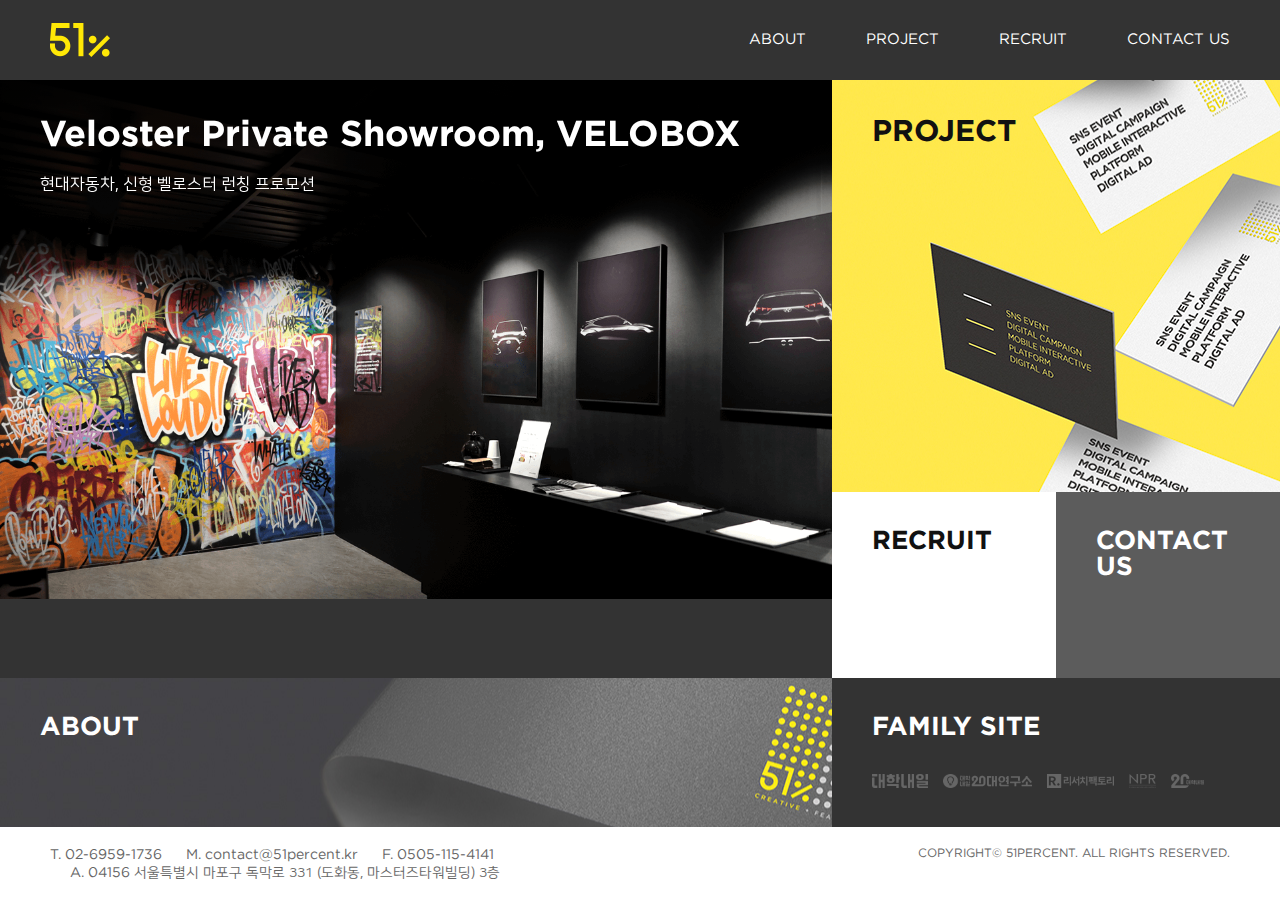
==== Index/index.html @ 45032b07 "init" ====
﻿<!Doctype html>
<html>
    <head>
        <meta charset="utf-8">
        <meta http-equiv="x-ua-compatible" content="ie=edge">
        <meta name="viewport" content="width=device-width, initial-scale=1, user-scalable=yes">

        <title>51퍼센트</title>

        <meta name="title" content="51퍼센트">
        <meta name="description" content="Feasible & Creative BTL 전문 대행사">
        <meta name="keywords" content="마케팅, BTL, 프로모션, 전시, 이벤트, 홍보, 바이럴, 온라인 마케팅, 오프라인 마케팅, 통합마케팅, 브랜딩, 브랜드 마케팅, 디지털마케팅, 스포츠마케팅, 에이전시, 대행사, 마케팅 솔루션">
        <meta name="author" content="univJOYSEUL">

        <meta property="og:title" content="51퍼센트">
        <meta property="og:type" content="website">
        <meta property="og:image" content="../content/images/share.png">
        <meta property="og:description" content="Feasible & Creative BTL 전문 대행사">
        <meta name="twitter:card" content="summary">
        <meta name="twitter:title" content="51퍼센트">
        <meta name="twitter:url" content="">
        <meta name="twitter:image" content="../content/images/share.png">
        <meta name="twitter:description" content="Feasible & Creative BTL 전문 대행사">

        <link rel="icon" href="../content/images/favicon_32.png" type="image/png">
        <link rel="icon" href="../content/images/favicon_64.png" type="image/png">
        <link rel="icon" href="../content/images/favicon_144.png" type="image/png">
        <link rel="shortcut icon" href="../content/images/favicon.ico" type="image/x-icon">


        <link rel="stylesheet" href="../content/styles/font.css?v=@DateTime.Now">
        <link rel="stylesheet" href="../content/styles/reset.css?v=@DateTime.Now">
        <link rel="stylesheet" href="../content/styles/owl.carousel.min.css">
        <link rel="stylesheet" href="../content/styles/owl.theme.default.min.css">
        <link rel="stylesheet" href="../content/styles/animate.css">
        <link rel="stylesheet" href="../content/styles/style.css?v=@DateTime.Now">

        <script src="../content/scripts/jquery-1.12.4.min.js"></script>
        <script src="../content/scripts/html5shiv.js"></script>
        <script src="../content/scripts/event.js"></script>
    </head>
    <body class="fullPage">
        <!-- 메인 페이지 START -->
        <main class="fullPage">
            <!-- header START -->
            <header class="bgDarkGrey">
                <div class="grid">
                    <h1>
                        <a href="../Index/" title="메인 페이지로 이동"><img src="../content/images/ci.png" alt="51%" class="ci"></a>
                    </h1> <!-- //ci -->
                    <div class="menuBtn open"></div>
                    <nav class="bgDarkGrey">
                        <div class="menuBtn close"></div>
                        <a href="../About/index.html" title="ABOUT 페이지로 이동" class="menu gothamBook fntWhite">ABOUT</a>
                        <a href="../ProjectDigital/index.html" title="PROJECT 페이지로 이동" class="menu gothamBook fntWhite">PROJECT</a> <!-- 0618 zoe 링크 수정 -->
                        <a href="../Recruit/index.html" title="RECRUIT 페이지로 이동" class="menu gothamBook fntWhite">RECRUIT</a>
                        <a href="../Contact/index.html" title="CONTACT US 페이지로 이동" class="menu gothamBook fntWhite">CONTACT US</a>
                    </nav> <!-- //gnb -->
                </div>
            </header>
            <!-- //header END -->
            <!-- 게이트 메뉴 START -->
            <article class="gateMenu">
                <ul class="floatBox">
                    <li class="float ltBox">
                        <div class="top gm01 rvHidden rvr">
                            <div class="owl-carousel">
                                <div class="item movPj" data-attr="gatePj1">
                                    <div>
                                        <div class="mask"></div>
                                        <img src="../content/images/main_slide_01.png" alt="프로젝트 썸네일">
                                        <div class="txtBox">
                                            <h3 class="gothamB fntBg fntWhite gmTit">Veloster Private Showroom, VELOBOX</h3>
                                            <p class="nanum fntWhite gmSubTit">현대자동차, 신형 벨로스터 런칭 프로모션</p>
                                        </div>
                                    </div>
                                </div>
                                <div class="item movPj" data-attr="gatePj2">
                                    <div>
                                        <div class="mask"></div>
                                        <img src="../content/images/main_slide_02.png" alt="프로젝트 썸네일">
                                        <div class="txtBox">
                                            <h3 class="gothamB fntBg fntWhite gmTit">WE Start UP, UP<sup>st</sup> 2018</h3>
                                            <p class="nanum fntWhite gmSubTit">연세대학교 창업지원센터, 2018 연세로 스타트업 페스티벌</p>
                                        </div>
                                    </div>
                                </div>
                                <div class="item" data-attr="gatePj3">
                                    <div>
                                        <div class="mask"></div>
                                        <img src="../content/images/main_slide_03.png" alt="프로젝트 썸네일">
                                        <div class="txtBox">
                                            <h3 class="gothamB fntBg fntWhite gmTit">SPOONZ Launching Promotion</h3>
                                            <p class="nanum fntWhite gmSubTit">NC소프트, 캐릭터 브랜드 런칭 프로모션</p>
                                        </div>
                                    </div>
                                </div>
                            </div>
                        </div>
                        <a href="../About/" title="ABOUT 페이지로 이동" class="btm gm gm02 rvHidden rvb">
                            <h3 class="gothamB fntWhite gmTit">ABOUT</h3>
                            <p class="gothamBook fntWhite btn">Learn More</p>
                        </a>
                    </li>
                    <li class="float rtBox">
                        <div class="top">
                            <a href="../ProjectEx/" title="PROJECT 페이지로 이동" class="topTop gm gm03 rvHidden rvt">
                                <h3 class="gothamB fntMd gmTit">PROJECT</h3>
                                <p class="gothamBook brdB btn">Learn More</p>
                            </a>
                            <div class="floatBox topBtm">
                                <a href="../Recruit/" title="RECRUIT 페이지로 이동" class="float gm gm04 rvHidden rvbd">
                                    <h3 class="gothamB gmTit">RECRUIT</h3>
                                    <p class="gothamBook brdB btn">Learn More</p>
                                </a>
                                <a href="../Contact/" title="CONTACT US 페이지로 이동" class="float gm gm05 rvHidden rvtd">
                                    <h3 class="gothamB fntWhite gmTit">CONTACT<br>US</h3>
                                    <p class="gothamBook fntWhite btn">Learn More</p>
                                </a>
                            </div>
                        </div>
                        <div class="bgDarkGrey btm gm gm06 rvHidden rvl">
                            <h3 class="gothamB fntWhite gmTit">FAMILY SITE</h3>
                            <a href="http://corp.univ.me" title="대학내일 홈페이지로 이동" target="_blank" class="fs"><img src="../content/images/main_logo_01.png" alt="대학내일"></a>
                            <a href="https://www.20slab.org/" title="20대 연구소 홈페이지로 이동" target="_blank" class="fs"><img src="../content/images/main_logo_02.png" alt="20대 연구소"></a>
                            <a href="javascript:void(0);" title="리서치팩토리 홈페이지로 이동" class="fs" style="cursor: auto;"><img src="../content/images/main_logo_03.png" alt="리서치팩토리"></a>
                            <a href="javascript:void(0);" title="NPR 홈페이지로 이동" class="fs" style="cursor: auto;"><img src="../content/images/main_logo_04.png" alt="NPR"></a>
                            <a href="https://univ20.com/" title="Univ20 홈페이지로 이동" target="_blank" class="fs"><img src="../content/images/main_logo_05.png" alt="Univ20"></a>
                        </div>
                    </li>
                </ul>
            </article>
            <!-- //게이트 메뉴 End -->
            <!-- footer START -->
            <footer class="bgWhite">
                <div class="grid">
                    <div class="bizInfo gothamBook">
                        <p>T. <a href="tel:02-6959-1736">02-6959-1736</a></p>
                        <p>M. <a href="mailto:contact@51percent.kr">contact@51percent.kr</a></p>
                        <p>F. 0505-115-4141</p>
                        <p>A. 04156 <span class="nanum">서울특별시 마포구 독막로 331 (도화동, 마스터즈타워빌딩) 3층</span></p>
                    </div>
                    <div class="copy gothamBook"><p>COPYRIGHT&copy; 51PERCENT. ALL RIGHTS RESERVED.</p></div>
                </div>
            </footer>
            <!-- //footer END -->
        </main>
        <!-- //메인 페이지 END -->

        <!-- popup START -->
        <div class="popupBox gatePj1">
            <div class="popupLayer">
                <div class="popupMask"></div>
                <div class="popupSpace"></div>
                <div class="popup popupPj">
                    <img src="../content/images/btn_close_01.png" alt="팝업닫기" class="btn closeBtn">
                    <div class="popupTit">
                        <h3 class="pjTit nanumEB">VELOSTER Private Showroom VELOBOX</h3>
                        <div class="floatBox titInfo">
                            <div class="float">
                                <dl class="floatBox">
                                    <dt class="float gothamBook">Client<span class="bar"></span></dt>
                                    <dd class="pjClient float nanum">현대자동차</dd>
                                    <dt class="float gothamBook">Date<span class="bar"></span></dt>
                                    <dd class="pjDate float nanum">2017.12 ~ 2018.01</dd>
                                    <dt class="float gothamBook">Area<span class="bar"></span></dt>
                                    <dd class="pjArea float nanum">@강남스퀘어<br>@커먼그라운드</dd>
                                </dl>
                            </div>
                            <div class="float">
                                <dl class="floatBox">
                                    <dt class="float gothamBook">Works<span class="bar"></span></dt>
                                    <dd class="pjWorks float nanum">프라이빗 쇼룸 제작 및 운영<br>그래피티 아티스트 제휴<br>온라인 이벤트 및 바이럴 콘텐츠 제작<br>VELOSTER & VELOSTER N 국내 런칭 전시</dd>
                                </dl>
                            </div>
                        </div>
                    </div>
                    <div class="popupCon">
                        <div class="movBox">
                            <iframe src="https://www.youtube.com/embed/CW9xBl_O5pA"></iframe>
                        </div>
                        <div class="owl-carousel owl-theme slidePj">
                            <div class="item">
                                <img src="../content/images/pjEx_04_1.png" alt="행사 이미지">
                            </div>
                            <div class="item">
                                <img src="../content/images/pjEx_04_2.png" alt="행사 이미지">
                            </div>
                            <div class="item">
                                <img src="../content/images/pjEx_04_3.png" alt="행사 이미지">
                            </div>
                            <div class="item">
                                <img src="../content/images/pjEx_04_4.png" alt="행사 이미지">
                            </div>
                            <div class="item">
                                <img src="../content/images/pjEx_04_5.png" alt="행사 이미지">
                            </div>
                            <div class="item">
                                <img src="../content/images/pjEx_04_6.png" alt="행사 이미지">
                            </div>
                            <div class="item">
                                <img src="../content/images/pjEx_04_7.png" alt="행사 이미지">
                            </div>
                        </div>
                        <div class="txtBox">
                            <p class="pjDesc nanum">"7년만에 풀체인지 된 현대자동차의 아이코닉 브랜드, VELOSTER의 사전 마케팅 일환으로 전개된 프라이빗 쇼룸.<br>매트 블랙 컬러의 미스테리 컨테이너에는 마케팅 컨셉 Live Loud.를 표현하는 그래피티 아티스트 로얄독의 독창적인 그래피티 월이 설치되었다.<br>강남스퀘어, 커먼그라운드에서 총 30일 간 진행된 벨로박스는 온라인 사전 예약을 통해 약 2천여 명이 공식 언베일링 전의 VELOSTER를 경험하였고, 1/16~17 양일 간 글로벌 런칭에 맞춰 국내 최초로 고성능 브랜드 VELOSTER N을 퍼블릭 오픈하였다.</p>
                        </div>
                    </div>
                </div>
                <div class="popupSpace"></div>
            </div>
        </div>
        <div class="popupBox gatePj2">
            <div class="popupLayer">
                <div class="popupMask"></div>
                <div class="popupSpace"></div>
                <div class="popup popupPj">
                    <img src="../content/images/btn_close_01.png" alt="팝업닫기" class="btn closeBtn">
                    <div class="popupTit">
                        <h3 class="pjTit nanumEB">WE Start UP, UP<sup>st</sup> 2018</h3>
                        <div class="floatBox titInfo">
                            <div class="float">
                                <dl class="floatBox">
                                    <dt class="float gothamBook">Client<span class="bar"></span></dt>
                                    <dd class="pjClient float nanum">SBA / 연세대-건국대-숭실대 창업지원센터</dd>
                                    <dt class="float gothamBook">Date<span class="bar"></span></dt>
                                    <dd class="pjDate float nanum">2018.06</dd>
                                    <dt class="float gothamBook">Area<span class="bar"></span></dt>
                                    <dd class="pjArea float nanum">@연세로일대 (신촌역-연세대정문)</dd>
                                </dl>
                            </div>
                            <div class="float">
                                <dl class="floatBox">
                                    <dt class="float gothamBook">Works<span class="bar"></span></dt>
                                    <dd class="pjWorks float nanum">페스티벌Visual Identity 제작<br>온라인 SNS 바이럴, 오프라인 홍보(대학교내 광고) 진행<br>참가기업, 유관기관 커뮤니케이션<br>페스티벌 사이트 구성 및 프로그램 기획 / 운영</dd>
                                </dl>
                            </div>
                        </div>
                    </div>
                    <div class="popupCon">
                        <div class="movBox">
                            <iframe src="https://www.youtube.com/embed/_CcG98zxTqI"></iframe>
                        </div>
                        <div class="owl-carousel owl-theme slidePj">
                            <div class="item">
                                <img src="../content/images/pjBd_01_1.png" alt="행사 이미지">
                            </div>
                            <div class="item">
                                <img src="../content/images/pjBd_01_2.png" alt="행사 이미지">
                            </div>
                            <div class="item">
                                <img src="../content/images/pjBd_01_3.png" alt="행사 이미지">
                            </div>
                            <div class="item">
                                <img src="../content/images/pjBd_01_4.png" alt="행사 이미지">
                            </div>
                            <div class="item">
                                <img src="../content/images/pjBd_01_5.png" alt="행사 이미지">
                            </div>
                            <div class="item">
                                <img src="../content/images/pjBd_01_6.png" alt="행사 이미지">
                            </div>
                            <div class="item">
                                <img src="../content/images/pjBd_01_7.png" alt="행사 이미지">
                            </div>
                            <div class="item">
                                <img src="../content/images/pjBd_01_8.png" alt="행사 이미지">
                            </div>
                            <div class="item">
                                <img src="../content/images/pjBd_01_9.png" alt="행사 이미지">
                            </div>
                            <div class="item">
                                <img src="../content/images/pjBd_01_10.png" alt="행사 이미지">
                            </div>
                        </div>
                        <div class="txtBox">
                            <p class="pjDesc nanum">서울산업진흥원, 연세대, 건국대, 숭실대 창업지원센터의 주최, 주관하고 서울중소벤처기업청에서 지원, 51%(대학내일)이 파트너 사로 참여하여 진행된 이번 행사는 혁신으로 각자의 ‘길’을 개척해나가는 다양한 스타트업 기업들이 거리로 나와 고객을 직접 만나서 소통할 수 있도록 페스티벌 형태로 기획되었다.<br>약 100여개 기업이 참가하였으며, 20~30대 핵심 타켓 층을 대상으로 행사 BI부터, 사전 SNS 바이럴, 행사 기획/운영, 참가 기업 및 유관기관 커뮤니케이션까지 기획, 진행하였다.</p>
                        </div>
                    </div>
                </div>
                <div class="popupSpace"></div>
            </div>
        </div>
        <div class="popupBox gatePj3">
            <div class="popupLayer">
                <div class="popupMask"></div>
                <div class="popupSpace"></div>
                <div class="popup popupPj">
                    <img src="../content/images/btn_close_01.png" alt="팝업닫기" class="btn closeBtn">
                    <div class="popupTit">
                        <h3 class="pjTit nanumEB">캐릭터 SPOONZ Launching Promotion</h3>
                        <div class="floatBox titInfo">
                            <div class="float">
                                <dl class="floatBox">
                                    <dt class="float gothamBook">Client<span class="bar"></span></dt>
                                    <dd class="pjClient float nanum">NC소프트</dd>
                                    <dt class="float gothamBook">Date<span class="bar"></span></dt>
                                    <dd class="pjDate float nanum">2018.05.26 ~ 27</dd>
                                    <dt class="float gothamBook">Area<span class="bar"></span></dt>
                                    <dd class="pjArea float nanum">@타임스퀘어</dd>
                                </dl>
                            </div>
                            <div class="float">
                                <dl class="floatBox">
                                    <dt class="float gothamBook">Works<span class="bar"></span></dt>
                                    <dd class="pjWorks float nanum">이벤트 기획 및 운영<br>전시 공간 디자인 및 제작<br>기념품 디자인 및 제작</dd>
                                </dl>
                            </div>
                        </div>
                    </div>
                    <div class="popupCon">
                        <div class="owl-carousel owl-theme slidePj">
                            <div class="item">
                                <img src="../content/images/pjBd_02_1.png" alt="행사 이미지">
                            </div>
                            <div class="item">
                                <img src="../content/images/pjBd_02_2.png" alt="행사 이미지">
                            </div>
                            <div class="item">
                                <img src="../content/images/pjBd_02_3.png" alt="행사 이미지">
                            </div>
                            <div class="item">
                                <img src="../content/images/pjBd_02_4.png" alt="행사 이미지">
                            </div>
                            <div class="item">
                                <img src="../content/images/pjBd_02_5.png" alt="행사 이미지">
                            </div>
                            <div class="item">
                                <img src="../content/images/pjBd_02_6.png" alt="행사 이미지">
                            </div>
                            <div class="item">
                                <img src="../content/images/pjBd_02_7.png" alt="행사 이미지">
                            </div>
                            <div class="item">
                                <img src="../content/images/pjBd_02_8.png" alt="행사 이미지">
                            </div>
                            <div class="item">
                                <img src="../content/images/pjBd_02_9.png" alt="행사 이미지">
                            </div>
                            <div class="item">
                                <img src="../content/images/pjBd_02_10.png" alt="행사 이미지">
                            </div>
                            <div class="item">
                                <img src="../content/images/pjBd_02_11.png" alt="행사 이미지">
                            </div>
                            <div class="item">
                                <img src="../content/images/pjBd_02_12.png" alt="행사 이미지">
                            </div>
                            <div class="item">
                                <img src="../content/images/pjBd_02_13.png" alt="행사 이미지">
                            </div>
                            <div class="item">
                                <img src="../content/images/pjBd_02_14.png" alt="행사 이미지">
                            </div>
                            <div class="item">
                                <img src="../content/images/pjBd_02_15.png" alt="행사 이미지">
                            </div>
                            <div class="item">
                                <img src="../content/images/pjBd_02_16.png" alt="행사 이미지">
                            </div>
                        </div>
                        <div class="txtBox">
                            <p class="pjDesc nanum">NC소프트가 다양한 게임 캐릭터에서 모티브를 얻어 새롭게 만든 캐릭터 브랜드의 런칭 프로모션.<br>타임스퀘어 아트리움에서 2일 간 캐릭터의 특성을 직접 보고 느낄 수 있는 다양한 전시물과 피규어 등이 방문객을 맞이하였고, 타임이벤트와 인증이벤트를 통해 다양한 캐릭터 기념품들을 제공하였다.<br>양일 간 약 2만여 명의 모객 효과 달성.</p>
                        </div>
                    </div>
                </div>
                <div class="popupSpace"></div>
            </div>
        </div>
        <!-- //popup END -->

        <script src="../content/scripts/owl.carousel.min.js"></script>
        <script src="../content/scripts/scrollreveal.js"></script>
        <script>
            // gate slide owl carousel
            $('.gateMenu .owl-carousel').owlCarousel({
                items: 1,
                loop: true,
                autoplay: true,
                autoplayTimeout: 7000,
                animateOut: 'fadeOut',
                animateIn: 'fadeIn'
            });

            ScrollReveal().reveal('.rvr',{
                mobile: false,
                origin: 'left',
                distance: '100px'
            });
            ScrollReveal().reveal('.rvl',{
                mobile: false,
                origin: 'right',
                distance: '100px'
            });
            ScrollReveal().reveal('.rvt',{
                mobile: false,
                origin: 'top',
                distance: '100px',
                delay: 350
            });
            ScrollReveal().reveal('.rvb',{
                mobile: false,
                origin: 'bottom',
                distance: '100px',
                delay: 350
            });
            ScrollReveal().reveal('.rvtd',{
                mobile: false,
                origin: 'top',
                distance: '100px',
                delay: 700
            });
            ScrollReveal().reveal('.rvbd',{
                mobile: false,
                origin: 'bottom',
                distance: '100px',
                delay: 700
            });

            // popup owl-carousel
            $('.slidePj').owlCarousel({
                autoplay: false,
                autoplayHoverPause: true,
                autoplayTimeout: 3000,
                items: 1,
                loop: true,
                nav: true,
                dots: false
            });

            // change popup contents
            $('.gateMenu .owl-carousel').find(".item").click(function(){
                $("body").removeClass("fullpage").addClass("fixed");

                gatePjData = $(this).attr("data-attr");
                gatePj = '.' + gatePjData;

                $(".popupBox").hide();
                $(gatePj).show();

                if($(this).hasClass("movPj")) {
                    $(".popupPj .movBox").show();
                } else {
                    $(".popupPj .movBox").hide();
                }
            });
            $(".popupMask, .popup .closeBtn").click(function(){
                $("body").removeClass("fixed").addClass("fullpage");
            });
        </script>

        <!-- Global site tag (gtag.js) - Google Analytics -->
        <script async src="https://www.googletagmanager.com/gtag/js?id=UA-127584518-1"></script>
        <script>
            window.dataLayer = window.dataLayer || [];
            function gtag(){dataLayer.push(arguments);}
            gtag('js', new Date());

            gtag('config', 'UA-127584518-1');
        </script>

    </body>
</html>
---- content/styles/font.css ----
@charset "utf-8";

/* NanumSquare*/

@font-face {
    font-family: "NanumSquare";
    src: url("../fonts/NanumSquareR.eot");
    src: url("../fonts/NanumSquareR.eot?#iefix") format("embedded-opentype"),
         url("../fonts/NanumSquareR.woff2") format("woff2"),
         url("../fonts/NanumSquareR.woff") format("woff"),
         url("../fonts/NanumSquareR.ttf") format("truetype");
    font-weight: normal;
    font-style: normal;
}

@font-face {
    font-family: "NanumSquareL";
    src: url("../fonts/NanumSquareL.eot");
    src: url("../fonts/NanumSquareL.eot?#iefix") format("embedded-opentype"),
         url("../fonts/NanumSquareL.woff") format("woff"),
         url("../fonts/NanumSquareL.ttf") format("truetype");
    font-weight: normal;
    font-style: normal;
}

@font-face {
    font-family: "NanumSquareB";
    src: url("../fonts/NanumSquareB.eot");
    src: url("../fonts/NanumSquareB.eot?#iefix") format("embedded-opentype"),
         url("../fonts/NanumSquareB.woff2") format("woff2"),
         url("../fonts/NanumSquareB.woff") format("woff"),
         url("../fonts/NanumSquareB.ttf") format("truetype");
    font-weight: normal;
    font-style: normal;
}

@font-face {
    font-family: "NanumSquareEB";
    src: url("../fonts/NanumSquareEB.eot");
    src: url("../fonts/NanumSquareEB.eot?#iefix") format("embedded-opentype"),
         url("../fonts/NanumSquareEB.woff2") format("woff2"),
         url("../fonts/NanumSquareEB.woff") format("woff"),
         url("../fonts/NanumSquareEB.ttf") format("truetype");
    font-weight: normal;
    font-style: normal;
}

/* Gotham */

@font-face{
    font-family: "GothamLight";
    src: url([data-uri]);
    font-weight:300;
    font-style:normal;
} 

@font-face{
    font-family: "GothamBold";
    src: url([data-uri]);
    font-weight:700;
    font-style:normal; }

@font-face {
    font-family: "GothamBook";
    src: url([data-uri]);
    font-weight:400;
    font-style:normal;
}
---- content/styles/style.css ----
@charset "utf-8";

/* layout */

html {
    font-size: 20px;
}

.grid {
    position: relative;
    max-width: 1200px;
}

/* font family */

.gothamL {
    font-family: "GothamLight";
}

.gothamB {
    font-family: "GothamBold";
}

.gothamBook {
    font-family: "GothamBook";
}

.nanumL {
    font-family: "NanumSquareL";
}

.nanum {
    font-family: "NanumSquare";
}

.nanumB {
    font-family: "NanumSquareB";
}

.nanumEB {
    font-family: "NanumSquareEB";
}

/* font color */

.fntWhite {
    color: #fff;
}

.fntYellow {
    color: #ffe849;
}

/* background color */

.bgWhite {
    background-color: #fff;
}

.bgSoftGrey {
    background-color: #58585b;
}

.bgDarkGrey {
    background-color: #333;
}

.bgYellow {
    background-color: #ffe849;
}

/* common style */

.linebreak {
    display: block;
}

.floatBox:after {
    content: "";
    display: block;
    clear: both;
}

.float {
    float: left;
}

.thumbBox .thumb {
    overflow: hidden;
    position: relative;
}

.thumbBox .thumb img {
    width: 100%;
    -webkit-transform: matrix(1, 0, 0, 1, 0, 0);
    transform: matrix(1, 0, 0, 1, 0, 0);
    -webkit-transition: transform 0.2s;
    transition: transform 0.2s;
}

.thumbBox .thumb:hover img {
    -webkit-transform: matrix(1.1, 0, 0, 1.1, 0, 0);
    transform: matrix(1.1, 0, 0, 1.1, 0, 0);
}

.thumbBox .txt {
    margin-top: 0.5rem;
}

.thumbBox .txt p {
    padding: 7px 0;
    font-size: 0.75rem;
    line-height: 1.4;
    border-bottom: 1px solid #e5e5e5;
}

.thumbBox .txt h4 {
    overflow: hidden;
    display: -webkit-box;
    -webkit-line-clamp: 2;
    -webkit-box-orient: vertical;
    height: 2.3em;
    margin: 13px 0;
    font-weight: 400;
    font-size: 0.9rem;
    line-height: 1.4;
    text-overflow: ellipsis;
    box-sizing: content-box;
}

.movBox {
    position: relative;
    padding-bottom: 56.25%;
    width: 100%;
    height: 0;
}

.movBox iframe {
    position: absolute;
    top: 0;
    width: 100%;
    height: 100%;
    border: 0;
}

.tabBox {
    text-align: center;
}

.tabBox .tab {
    display: block;
    padding: 28px 0;
    width: 280px;
    font-size: 0.9rem;
    border: 1px solid #333;
}

.tabBox .tab + .tab {
    margin-left: 20px;
}

.tabBox .tab.active,
.tabBox .tab:hover {
    background: #ffe849;
    border-color: #ffe849;
}

.btn {
    display: inline-block;
    text-align: center;
    cursor: pointer;
}

/* owl carousel common style */

.owl-theme .owl-nav {
    position: absolute;
    top: 50%;
    -webkit-transform: translateY(-50%);
    transform: translateY(-50%);
    margin-top: 0;
    width: 100%;
}

.owl-theme .owl-nav [class*=owl-] {
    position: absolute; 
    font-size: 0;
    margin: 0;
    padding: 0;
    background-size: 100% !important;
    border-radius: 0;
}

.owl-theme .owl-nav .owl-prev {
    left: 0;
}

.owl-theme .owl-nav .owl-next {
    right: 0;
}

/* header */

header {
    height: 80px;
}

header .grid {
    padding: 23px 0;
}

header .ci {
    width: 60px;
}

/* nav */

.menuBtn {
    display: none;
    position: absolute;
    top: 30px;
    right: 20px;
    width: 25px;
    height: 18px;
    border-top: 2px solid #fff;
    cursor: pointer;
}

.menuBtn:before,
.menuBtn::after {
    position: absolute;
    content: "";
    display: block;
    clear: both;
    width: 100%;
    height: 2px;
    background: #fff;
}

.menuBtn:before {
    top: 6px;
}

.menuBtn::after {
    top: 14px;
}

.menuBtn.close {
    right: 20px;
    border-top: 0;
}

.menuBtn.close:before,
.menuBtn.close::after {
    top: 6px;
    -webkit-transition: transform 0.2s;
    transition: transform 0.2s;
}

.menuBtn.close:before {
    -webkit-transform: rotate(45deg);
    transform: rotate(45deg);
}

.menuBtn.close:after {
    -webkit-transform: rotate(-45deg);
    transform: rotate(-45deg);
}

nav {
    position: absolute;
    top: 0;
    right: 0;
    height: auto;
}

nav .menu {
    display: inline-block;
    padding: 32px 0;
    font-size: 0.75rem;
    vertical-align: top;
}

nav .menu + .menu {
    margin-left: 3rem;
}

nav .menu.active,
nav .menu:hover {
    color: #ffe849;
}

/* footer */

footer {
    border-top: 1px solid #e5e5e5;
}

footer .grid {
    padding: 18px 0;
}

footer p {
    display: inline-block;
    padding: 2px 0;
    word-break: break-all;
}

footer p + p {
    margin-left: 1rem;
}
@media screen and (-ms-high-contrast: active), (-ms-high-contrast: none) {
	footer p + p { margin-left: 0.4rem; }
}

footer .bizInfo,
footer .copy {
    display: inline-block;
    color: #666;
    font-size: 0.6rem;
    vertical-align: top;
}

footer .bizInfo {
    width: 65%;
}

footer .copy {
    width: 35%;
    text-align: right;
}

/* popup */

body.fixed {
    overflow: hidden;
}

.popupBox {
    display: none;
    position: fixed;
    z-index: 100;
}

.popupLayer {
    position: fixed;
    top: 0;
    bottom: 0;
    left: 0;
    right: 0;
    overflow-y: auto; 
}

.popupMask {
    position: fixed;
    top: 0;
    bottom: 0;
    left: 0;
    right: 0;
    background: rgba(0, 0, 0, 0.6);
    cursor: pointer;
}

.popupSpace {
    height: 160px;
}

.popup {
    position: relative;
    width: 1200px;
    background: #fff;
    opacity: 0;
    -webkit-transform: translateY(100px);
    transform: translateY(100px);
    -webkit-animation: fadeShow 0.5s ease-in-out;
    animation: fadeShow 0.5s ease-in-out;
    animation-fill-mode: forwards;
}

@-webkit-keyframes fadeShow {
    0% {
        opacity: 0;
        transform: translateY(100px);
    }
    100% {
        opacity: 1;
        transform: translateY(0);
    }
}

@keyframes fadeShow {
    0% {
        opacity: 0;
        transform: translateY(100px);
    }
    100% {
        opacity: 1;
        transform: translateY(0);
    }
}

.popup .closeBtn {
    position: absolute;
    top: 30px;
    right: 30px;
    width: 41px;
}

/* full page layout */

.fullPage {
    overflow: hidden;
    width: 100%;
    height: 100%;
}

/* main layout */

main header,
main footer {
    padding: 0 50px;
}

main .grid {
    max-width: initial;
}

main footer {
    border-top: 0;
}

main footer .bizInfo {
    font-size: 0.7rem;
}

main footer .copy {
    font-size: 0.6rem;
}

/* main */

.gateMenu .floatBox {
    height: 100%;
    background: #333;
}

.gateMenu .ltBox {
    width: 65%;
    height: 100%;
}

.gateMenu .rtBox {
    width: 35%;
    height: 100%;
}

.gateMenu .top {
    height: 80%;
}

.gateMenu .topTop {
    height: 69%;
}

.gateMenu .topBtm {
    height: 31%;
}

.gateMenu .btm {
    height: 20%;
}

.gateMenu .rvHidden {
    visibility: hidden;
}

.gateMenu .gm {
    display: block;
    padding: 35px 40px;
    background-size: cover;
}

.gateMenu .gmTit {
    font-size: 1.8rem;
}

.gateMenu .fntBg.gmTit {
    font-size: 2.3rem;
}

.gateMenu .fntMd.gmTit {
    font-size: 2rem;
}

.gateMenu .gmSubTit {
    margin-top: 1.25rem;
    font-size: 0.9rem;
}

.gateMenu .btn {
    padding: 15px 0;
    margin-top: 1.25rem;
    width: 180px;
    font-size: 0.75rem;
    border: 1px solid #fff;
}

.gateMenu .brdB.btn {
    border-color: #000;
}

.gateMenu .owl-carousel,
.gateMenu .owl-carousel .owl-stage-outer,
.gateMenu .owl-carousel .owl-stage,
.gateMenu .owl-carousel .owl-item,
.gateMenu .owl-carousel .item,
.gateMenu .owl-carousel .item img {
    height: 100%;
}

.gateMenu .gm01 {
    overflow: hidden;
}

.gateMenu .gm01 .item {
    cursor: pointer;
}

.gateMenu .gm01 > div {
    position: relative;
    display: block;
    height: 100%;
}

.gateMenu .gm01 .mask {
    position: absolute;
    top: 0;
    bottom: 0;
    left: 0;
    right: 0;
    background: linear-gradient(to bottom, rgba(0, 0, 0, 30) -10%, rgba(0, 0, 0, 0) 45%); 
}

.gateMenu .gm01 .txtBox {
    position: absolute;
    top: 35px;
    left: 40px;
}

.gateMenu .gm02 {
    background: #444346 url("../images/bg_gatemenu_01.jpg") no-repeat center;
}

.gateMenu .gm03 {
    background: #fce738 url("../images/bg_gatemenu_02.jpg") no-repeat center;
}

.gateMenu .gm04,
.gateMenu .gm05 {
    width: 50%;
    height: 100%;
}

.gateMenu .gm04 {
    background: #fff;
}

.gateMenu .gm04 .gmTit {
    height: 73px;
}

.gateMenu .gm05 {
    background: #5c5c5c;
}

.gateMenu .gm06 .fs {
    display: inline-block;
    margin-top: 1.75rem;
    vertical-align: top;
}

.gateMenu .gm06 .fs + .fs {
    margin-left: 2rem;
}

.gateMenu .gm06 .fs img {
    height: 21px;
}

/* section common style */

section {
    padding: 100px 0 150px;
}

.headTit {
    margin-bottom: 4rem;
    font-size: 3rem;
    text-align: center;
}

/* ABOUT 페이지 */

.aboutSt {
    padding: 0;
}

.aboutSt article {
    overflow: hidden;
    padding: 150px 0;
}

.aboutSt dt {
    width: 200px;
}

.aboutSt dd {
    width: 1000px;
}

.aboutSt .subTit {
    padding-bottom: 10px;
    margin: 0;
    width: 100px;
    font-weight: 400;
    font-size: 0.7rem;
    border-bottom: 1px solid #ffe849;
}

.bgTxt {
    position: absolute;
    bottom: -325px;
    font-size: 19.5rem;
    letter-spacing: -3px;
    color: #1d1d1d;
    opacity: 0.2;
}

.moveArrow {
    margin-bottom: 6rem;
}

.moveArrow .floatBox + .floatBox {
    margin-top: 3rem;
}

.moveArrow .float {
    position: relative;
    width: 50%;
}

.moveArrow .rt {
    text-align: right;
}

.moveArrow p {
    display: inline-block;
    padding: 10px 0;
    width: 150px;
    font-size: 1rem;
    text-align: center;
    border-radius: 2rem;
}

.moveArrow .lt p {
    margin-right: 1rem;
    color: #c0c0c0;
    background: #666;
}

.moveArrow .rt p {
    margin-left: 1rem;
    font-weight: 700;
}

.moveArrow .bar {
    position: relative;
    display: inline-block;
    width: calc(100% - 170px);
    height: 40px;
    vertical-align: top;
}

.moveArrow .lt .bar {
    background: url("../images/pt_bar_01.png") repeat-x left center;
}

.moveArrow .rt .bar {
    background: url("../images/pt_bar_02.png") repeat-x left center;
}

.moveArrow .bar .arrow {
    position: absolute;
    top: 14px;
    right: 0;
}

.moveArrow .circ {
    display: inline-block;
    position: absolute;
    top: -10px;
    left: -30px;
    width: 60px;
    height: 60px;
    border-radius: 100%;
    background: rgba(255, 255, 255, 0.1);
}

.moveArrow .smcirc {
    display: inline-block;
    position: absolute;
    top: 50%;
    left: 50%;
    margin-top: -10px;
    margin-left: -10px;
    width: 20px;
    height: 20px;
    border-radius: 100%;
}

.doList .float {
    width: 50%;
}

.doList h5 {
    margin-bottom: 1.5rem;
    font-weight: 400;
    font-size: 1.4rem;
}

.doList .tit {
    padding: 42px 0 0 60px;
    font-size: 1.4rem;
    background-size: 70px !important;
}

.doList .lt .tit {
    background: url("../images/ico_do_01.png") no-repeat left top;
}

.doList .rt .tit {
    text-decoration: line-through;
    background: url("../images/ico_do_02.png") no-repeat left top;
}

.doList .txt {
    padding: 40px 0 0 60px;
    line-height: 1.6;
    font-size: 0.9rem;
}

.bizList {
    padding: 70px 0 90px 225px;
}

.bizList ul {
    margin: 0;
    width: 315px;
    list-style: disc;
}

.bizList li {
    padding: 18px 0;
    font-size: 0.7rem;
    color: #ccc;
    border-bottom: 1px solid rgba(205, 204, 204, 0.3);
    transform: translateX(-15%);
    opacity: 0;
}

.ciClr {
    padding: 320px 0 0 60px;
}

.ciClr div {
    position: relative;
    padding: 18px 0 18px 110px;
}

.ciClr div + div {
    margin-top: 2rem;
}

.ciClr .circ {
    display: inline-block;
    position: absolute;
    width: 80px;
    height: 80px;
    top: 0;
    left: 0;
    border-radius: 100%;
}

.ciClr h4 {
    font-size: 1rem;
    font-weight: 400;
}

.ciClr p {
    font-size: 0.7rem;
    color: #999;
}

article.aboutSt01 {
    padding-bottom: 360px;
}

.aboutSt01 .ddTit {
    margin-bottom: 3.25rem;
}

.aboutSt01 .ddTit h4 {
    margin-bottom: 1.25rem;
    font-size: 3.6rem;
}

.aboutSt01 .ddTit h5 {
    font-weight: 400;
    font-size: 1.6rem;
    color: #666;
}

.aboutSt02 {
    background: #58585b url("../images/bg_about.jpg") no-repeat right top;
}

.aboutSt02 .ddTit p {
    font-size: 1.2rem;
    line-height: 1.5;
}

.aboutSt02 .btnBox {
    text-align: center;
}

.aboutSt02 .btn {
    padding: 25px 0;
    width: 280px;
    font-size: 0.9rem;
    border: 1px solid #ffe849;
}

.aboutSt02 .btn:hover {
    background: #ffe849;
    color: #333;
    -webkit-transition: 0.2s ease-in-out;
    transition: 0.2s ease-in-out;
}

.aboutSt02 .btn + .btn {
    margin-left: 1rem;
}

.aboutSt03 dd .float {
    float: right;
    width: 50%;
}

/* RECRUIT 페이지 */

.recruitSt .bnr {
    padding: 105px 0;
    background: #f3f3f3 url("../images/bg_recruit.png") no-repeat center bottom;
    text-align: center;
}

.recruitSt .bnr h4 {
    position: relative;
    display: inline-block;
    font-size: 2.5rem;
    font-weight: 400;
}

.recruitSt .bnr p {
    padding-left: 29.16%;
    margin-top: 1rem;
    font-size: 1.3rem;
}

.recruitSt .bnr .txt {
    position: relative;
    z-index: 1;
}

.recruitSt .bnr .bar {
    display: inline-block;
    position: absolute;
    top: 22px;
    left: 13%;
    height: 30px;
    z-index: 0;
}

.recruitSt .txtBox {
    margin: 2rem 0 4rem;
}

.recruitSt .txtBox p {
    font-size: 0.9rem;
    line-height: 2;
    text-align: center;
    word-break: keep-all;
}

.recruitSt .btnBox {
    text-align: center;
}

.recruitSt .btn {
    overflow: hidden;
    position: relative;
    width: 320px;
    font-size: 1.4rem;
    border: 1px solid #333;
}

.recruitSt .btn .hover {
    display: block;
    padding: 25px 0;
    width: 100%;
}

.recruitSt .btn .hover:after {
    display: block;
    content: "";
    position: absolute;
    top: 0;
    left: 50%; 
    width: 0%;
    height: 100%;
    transform:skewX(-40deg);
    -webkit-transform:skewX(-40deg);
    -moz-transform:skewX(-40deg);
    transform-origin:center center;
    -webkit-transform-origin:center center;
    -ms-transform-origin:center center;
    -moz-transform-origin:center center;
    transition:all .25s, opacity .4s;
    -webkit-transition:all .25s, opacity .4s;
    -moz-transition:all .25s, opacity .4s;
    background: #ffe849;
    opacity: 0;
}

.recruitSt .btn .hover .txt {
	position:relative;
    z-index: 10;
}

.recruitSt .btn:hover {
    border-color: #ffe849;
}

.recruitSt .btn .hover:hover:after {
    left: -10%;
    width: 120%;
    transform: skewX(-40deg);
    -webkit-transform:skewX(-40deg);
    -moz-transform:skewX(-40deg);
    opacity: 1;
}

/* CONTACT US 페이지 */

.contactSt .bizInfo {
    text-align: center;
}

.contactSt .bizInfo p {
    position: relative;
    display: inline-block;
    padding-left: 40px;
    font-size: 0.9rem;
}

.contactSt .bizInfo p + p {
    margin-left: 3rem;
}

.contactSt .bizInfo .mark {
    position: absolute;
    top: -6px;
    left: 0;
    display: inline-block;
    width: 30px;
    line-height: 30px;
    font-size: 0.8rem;
    text-align: center;
    border-radius: 100%;
}

#naverMap {
    margin-top: 1.2rem;
    width: 100%;
    height: 560px;
}

.tptBox {
    margin-top: 4rem;
}

.tptBox dt {
    width: 170px;
    font-size: 0.85rem;
}

.tptBox dd {
    position: relative;
}

.tptBox dd.full {
    width: 1030px;
}

.tptBox dd.half {
    width: 515px;
}

.tptBox dd.paddL {
    padding-left: 40px;
}

.tptBox dt img {
    width: 110px;
}

.tptBox .tptTit {
    margin-bottom: 1.5rem;
}

.tptBox .tptTit p {
    font-size: 1.2rem;
}

.tptBox .tptTit .fntSm {
    margin-left: 0.75rem;
    font-size: 1rem;
    color: #666;
}

.tptBox .brdLine {
    position: absolute;
    top: 0;
    right: 0;
    display: inline-block;
    width: 1px;
    height: 110px;
    background: #e5e5e5;
}

.tptList li {
    position: relative;
    padding: 5px 0 5px 100px;
    font-size: 0.85rem;
    color: #666;
    word-break: keep-all;
}

.tptList li + li {
    margin-top: 0.5rem;
}

.tptList .bnr {
    position: absolute;
    top: 0;
    left: 0;
    display: inline-block;
    padding: 5px 0;
    width: 90px;
    line-height: 1;
    text-align: center;
    border-radius: 2rem;
}

.tptList .bnr.bus01 { /* 간선 */
    background: #3856b2;
}

.tptList .bnr.bus02 { /* 지선 */
    background: #3e8f51;
}

.tptList .bnr.bus03 { /* 마을 */
    background: #6fae3f;
}

.tptList .bnr.bus04 { /* 일반 */
    background: #48922d;
}

.tptList .bnr.bus05 { /* 급행, 광역 */
    background: #c91017;
}

.tptList .bnr.bus06 { /* 공항 */
    background: #659ec9;
}

.tptList .bnr.sub01 { /* 1호선 */
    background: #2b3c91;
}

.tptList .bnr.sub02 { /* 3호선 */
    background: #ef7b30;
}

.tptList .bnr.sub03 { /* 5호선 */
    background: #803ed8;
}

.tptList .bnr.sub04 { /* 6호선 */
    background: #9a4e0f;
}

.tptList .bnr.sub05 { /* 경의중앙선 */
    background: #40bea3;
}

.tptList .bnr.sub06 { /* 공항철도 */
    background: #6db1de;
}

/* PROJECT 페이지 */

.projectSt {
    padding-bottom: 20px;
}

.projectSt .tabBox {
    margin-bottom: 4rem;
    width: 580px;
}

.projectSt .subTit {
    position: relative;
    margin-bottom: 4rem;
}

.projectSt .subTit h3,
.projectSt .subTit p {
    position: relative;
    display: inline-block;
    z-index: 1;
}

.projectSt .subTit h3 {
    position: relative;
    font-size: 3.6rem;
    font-weight: 400;
    background: #fff;
}

.projectSt .subTit p {
    padding: 0 40px 0 20px;
    font-size: 1.4rem;
    background: #fff;
}

.projectSt .subTit .bar {
    display: inline-block;
    position: absolute;
    bottom: 10px;
    right: 0;
    width: 100%;
    height: 1px;
    background: #111;
}

.projectSt .thumbBox li {
    margin-right: 1.25%;
    margin-bottom: 2.5rem;
    width: 32.5%;
    cursor: pointer;
}

.projectSt .thumbBox li:nth-child(3n),
.projectSt .thumbBox li:last-child {
    margin-right: 0;
}

/* PROJECT Popup */

.popupPj .popupTit {
    padding: 80px 80px 60px;
    background: #ffe849 url("../images/bg_popup.png") no-repeat center top;
}

.popupPj .popupTit h3 {
    margin-bottom: 3rem;
    font-size: 3.3rem;
    line-height: 1.2;
}

.popupPj .titInfo > .float {
    width: 50%;
}

.popupPj .titInfo dt {
    position: relative;
    margin: 0.5rem 0;
    width: 15%;
    font-size: 1rem;
    font-weight: 700;
}

.popupPj .titInfo dt .bar {
    position: absolute;
    top: 3px;
    right: 0;
    width: 1px;
    height: 15px;
    background: rgba(0, 0, 0, 0.5);
}

.popupPj .titInfo dd {
    padding-left: 15px;
    margin: 0.5rem 0;
    width: 85%;
    font-size: 0.85rem;
    line-height: 1.5;
}

.popupPj .popupCon {
    padding: 60px 80px;
}

.popupPj .movBox {
    display: none;
    margin-bottom: 2rem;
}

.popupPj .txtBox {
    margin-top: 2rem;
}

.popupPj .txtBox p {
    font-size: 0.85rem;
    line-height: 1.6;
}

.popupPj .rltBox {
    margin-top: 3rem;
}

.popupPj .rltTit {
    position: relative;
    margin-bottom: 1.5rem;
}

.popupPj .rltTit .bar {
    position: absolute;
    display: inline-block;
    bottom: 5px;
    right: 0;
    width: 100%;
    height: 1px;
    background: rgba(0, 0, 0, 0.5);
}

.popupPj .rltTit h4 {
    position: relative;
    display: inline-block;
    padding-right: 20px;
    font-size: 1.4rem;
    font-weight: 400;
    background: #fff;
}

.slidePj .owl-nav [class*=owl-] {
    width: 70px;
    height: 70px;
}

.slidePj .owl-nav .owl-prev {
    background: url("../images/btn_prev_01.png") no-repeat;
}

.slidePj .owl-nav .owl-next {
    background: url("../images/btn_next_01.png") no-repeat;
}

.slideRlt .item {
    cursor: pointer;
}

.slideRlt .owl-nav {
    top: 30%;
}

.slideRlt .owl-nav [class*=owl-] {
    width: 14px;
    height: 26px;
}

.slideRlt .owl-nav .owl-prev {
    left: -30px;
    background: url("../images/btn_prev_02.png") no-repeat;
}

.slideRlt .owl-nav .owl-next {
    right: -30px;
    background: url("../images/btn_next_02.png") no-repeat;
}

/***********************************************
MEDIA QUERY
***********************************************/

@media all and (max-width: 1919px) {

    /* main */
    .gateMenu .gmTit {
        font-size: 1.3rem;
    }
    .gateMenu .fntBg.gmTit {
        font-size: 1.8rem;
    }
    .gateMenu .fntMd.gmTit {
        font-size: 1.5rem;
    }
    .gateMenu .gmSubTit {
        font-size: 0.8rem;
    }
    .gateMenu .btn {
        display: none;
    }
    .gateMenu .gm06 .fs + .fs {
        margin-left: 0.75rem;
    }
    .gateMenu .gm06 .fs img {
        height: 14px;
    }

}

@media all and (max-width: 1201px) {

    /* layout */
    .grid {
        padding-left: 20px !important;
        padding-right: 20px !important;
    }

    /* nav */
    .menuBtn {
        display: block;
    }
    nav {
        display: none;
        position: fixed;
        padding-top: 80px;
        width: 200px;
        z-index: 100;
    }
    nav .menu {
        display: block;
        text-align: center;
    }
    nav .menu + .menu {
        margin-left: 0;
    }

    /* footer */
    footer .bizInfo,
    footer .copy {
        display: block;
        width: 100%;
        text-align: center;
    }
    footer .copy {
        margin-top: 10px;
    }

    /* full page layout */
    .fullPage {
        overflow: auto;
        height: auto;
    }

    /* main layout */
    main header,
    main footer {
        padding: 0;
    }

    /* main */
    .gateMenu .floatBox .float {
        float: none;
        width: 100%;
        height: auto;
    }
    .gateMenu .topBtm .float {
        float: left;
        width: 50%;
        min-height: 195px;
    }
    .gateMenu .top,
    .gateMenu .topTop,
    .gateMenu .topBtm,
    .gateMenu .btm {
        height: auto;
    }
    .gateMenu .btn {
        display: inline-block;
    }
    .gateMenu .owl-carousel,
    .gateMenu .owl-carousel .owl-stage-outer,
    .gateMenu .owl-carousel .owl-stage,
    .gateMenu .owl-carousel .owl-item,
    .gateMenu .owl-carousel .item,
    .gateMenu .owl-carousel .item img {
        height: auto;
    }
    .gateMenu .gm04 .gmTit {
        height: auto;
    }

    /* ABOUT 페이지 */
    .aboutSt article {
        padding: 100px 0;
    }
    .aboutSt dt,
    .aboutSt dd {
        float: none;
        width: 100%;
    }
    .aboutSt dt {
        margin-bottom: 2rem;
    }
    .bgTxt {
        left: 200px;
    }
    .doList h5 {
        line-height: 1.4;
    }
    .ciClr {
        padding-top: 63.52%;
        padding-left: 0;
    }
    .aboutSt article.aboutSt01 {
        padding-bottom: 360px;
    }
    .aboutSt02 .btn {
        width: 49%;
    }
    .aboutSt02 .btn + .btn {
        margin-left: 2%;
    }
    .aboutSt03 img {
        width: 100%;
    }

    /* PROJECT 페이지 */
    .projectSt .tabBox {
        width: 100%;
    }
    .tabBox .tab {
        width: 49%;
    }
    .tabBox .tab + .tab {
        margin-left: 2%;
    }
    .projectSt .thumbBox li {
        height: 255px;
    }

    /* RECRUIT 페이지 */
    .recruitSt .bnr {
        background-size: 100%;
    }

    /* CONTACT US 페이지 */
    .contactSt .bizInfo p {
        margin: 0.5rem 0;
    }
    .contactSt .bizInfo p + p {
        margin-left: 1rem;
    }
    .tptBox dt,
    .tptBox dd {
        float: none;
        width: 100% !important;
    }
    .tptBox dt {
        margin-bottom: 1.5rem;
    }
    .tptBox dd {
        padding: 30px 0;
    }
    .tptBox dd.paddL {
        padding-left: 0;
    }
    .tptBox .brdLine {
        top: auto;
        bottom: 0;
        width: 100%;
        height: 1px;
    }
    .tptList li {
        line-height: 1.5;
    }

    /* PROJECT Popup */
    .popup {
        width: 85%;
    }
    .popupPj .titInfo > .float {
        float: none;
        width: 100%;
    }
    .popupPj .titInfo dt {
        width: 20%;
    }
    .popupPj .titInfo dd {
        width: 80%;
    }
}

@media all and (max-width: 768px) {

    /* 메인 페이지 */
    .gateMenu .rvHidden {
        visibility: visible;
    }

    /* ABOUT 페이지 */
    .bizList {
        padding: 70px 0 90px 50px;
    }
    .ciClr {
        padding: 0;
    }
    .aboutSt02 {
        background-position: center right;
        background-size: 500px;
    }
    .aboutSt03 dd .float {
        margin-top: 3rem;
        float: none;
        width: 100%;
    }
    .aboutSt03 .lt img {
        width: auto;
    }

    /* RECRUIT 페이지 */
    .recruitSt .bnr {
        padding: 80px 0;
    }

    /* PROJECT Popup */
    .popupPj .popupTit {
        padding: 60px 60px 40px;
    }
    .popupPj .popupCon {
        padding: 40px 60px;
    }
    .slidePj .owl-nav {
        height: 50px;
    }
    .slidePj .owl-nav [class*=owl-] {
        width: 50px;
        height: 50px;
    }

}

@media all and (max-width: 576px) {

    /* layout */
    html {
        font-size: 12px;
    }

    /* common style */
    .thumbBox .txt h4 {
        height: 3.4rem;
        font-size: 1.3rem;
    }

    /* header */
    header {
        height: 60px;
    }
    header .grid {
        padding: 18px 0;
    }
    header .ci {
        width: 40px;
    }

    /* nav */
    .menuBtn {
        top: 20px;
    }
    nav .menu {
        font-size: 1.1rem;
    }

    /* footer */
    footer p + p {
        margin-left: 1rem;
    }
    footer .copy {
        margin-top: 5px;
    }

    /* popup */
    .popup .closeBtn {
        top: 15px;
        right: 15px;
        width: 20px;
    }
    .popupSpace {
        height: 80px;
    }

    /* main */
    .gateMenu .topBtm .float {
        min-height: 100px;
    }
    .gateMenu .topBtm .btn {
        display: none;
    }
    .gateMenu .gm {
        padding: 25px 20px;
    }
    .gateMenu .gmTit {
        font-size: 1.8rem;
    }
    .gateMenu .fntBg.gmTit {
        font-size: 2.3rem;
    }
    .gateMenu .fntMd.gmTit {
        font-size: 2rem;
    }
    .gateMenu .gmSubTit {
        font-size: 0.9rem;
    }
    .gateMenu .btn {
        padding: 12px 0;
        width: 140px;
    }
    .gateMenu .gm01 .txtBox {
        top: 25px;
        left: 20px;
    }
    .gateMenu .gm02 {
        background-size: 800px;
        background-position: top right -60px;
    }
    .gateMenu .gm03 {
        background-size: 380px;
        background-position: top right;
    }

    /* section common style */
    section {
        padding: 50px 0 70px;
    }
    .headTit {
        margin-bottom: 3rem;
    }

    /* ABOUT 페이지 */
    .aboutSt article {
        padding: 70px 0;
    }
    .aboutSt .subTit {
        font-size: 1.2rem;
    }
    .bgTxt {
        left: 80px;
        bottom: -190px;
    }
    .moveArrow p {
        width: 100px;
    }
    .moveArrow .bar {
        width: calc(100% - 120px);
        height: 35px;
    }
    .moveArrow .bar .arrow {
        top: 11px;
    }
    .moveArrow .circ {
        top: -3px;
        left: -19px;
        width: 40px;
        height: 40px;
    }
    .moveArrow .smcirc {
        margin-top: -8px;
        margin-left: -8px;
        width: 16px;
        height: 16px;
    }
    .doList .tit {
        padding: 20px 0 0 30px;
        background-size: 35px !important;
    }
    .doList .txt {
        padding: 20px 0 0 30px;
        font-size: 1.1rem;
    }
    .bizList {
        padding: 305px 0 60px 80px;
    }
    .bizList li {
        font-size: 1.1rem;
    }
    .ciClr div {
        float: left;
        width: 50%;
        padding: 10px 0 10px 55px;
    }
    .ciClr div + div {
        margin-top: 0;
    }
    .ciClr .circ {
        width: 40px;
        height: 40px;
    }
    .ciClr h4 {
        font-size: 1.3rem;
    }
    .ciClr p {
        padding-top: 0.75rem;
        font-size: 1rem;
    }
    .aboutSt article.aboutSt01 {
        padding-bottom: 100px;
    }
    .aboutSt02 {
        background-size: 320px;
        background-position: top 220px right -35px;
    }
    .aboutSt02 .ddTit p {
        font-size: 1.3rem;
    }
    .aboutSt02 .btn {
        padding: 15px 0;
        font-size: 1.1rem;
    }
    .aboutSt03 dd .float {
        margin-top: 9rem;
    }
    .aboutSt03 .lt {
        text-align: center;
    }
    .aboutSt03 .lt img {
        width: 120px;
    }

    /* PROJECT 페이지 */
    .tabBox .tab {
        padding: 20px 0;
        font-size: 1.1rem;
    }
    .projectSt .subTit p {
        padding: 0 20px 0 10px;
    }
    .projectSt .thumbBox li {
        margin-bottom: 2rem;
        margin-right: 2%;
        width: 49%;
        height: auto;
    }
    .projectSt .thumbBox li:nth-child(2n),
    .projectSt .thumbBox li:nth-child(6n) {
        margin-right: 0 !important;
    }
    .projectSt .thumbBox li:nth-child(3n) {
        margin-right: 2%;
    }
    .thumbBox .txt p {
        overflow: hidden;
        white-space: nowrap;
        text-overflow: ellipsis;
        font-size: 1.1rem;
    }

    /* RECRUIT 페이지 */
    .recruitSt .bnr {
        padding: 90px 0;
        background: #f3f3f3 url("../images/mo_bg_recruit.png") no-repeat center;
        background-size: 100%;
    }
    .recruitSt .bnr .bar {
        top: 16px;
        height: 15px;
    }
    .recruitSt .txtBox p {
        font-size: 1.3rem;
        line-height: 1.8;
    }
    .recruitSt .btn {
        width: 200px;
    }
    .recruitSt .btn .hover {
        padding: 18px 0;
    }

    /* CONTACT US 페이지 */
    .contactSt .bizInfo {
        text-align: left;
    }
    .contactSt .bizInfo p {
        display: block;
        padding-left: 35px;
        margin: 1.2rem 0;
        font-size: 1.2rem;
        line-height: 1.4;
    }
    .contactSt .bizInfo p + p {
        margin-left: 0;
    }
    .contactSt .bizInfo .mark {
        position: absolute;
        top: 0;
        left: 0;
        display: inline-block;
        width: 25px;
        line-height: 25px;
    }
    #googleMap {
        height: 280px;
    }
    .tptBox.mrg-top-no {
        margin-top: 20px;
        border-top: 1px solid #e5e5e5;
    }
    .tptBox dt {
        margin-bottom: 0;
    }
    .tptBox dd {
        padding: 20px 0;
    }
    .tptBox dd.paddL {
        padding-bottom: 0;
    }
    .tptBox dt img {
        width: 73.33px;
    }
    .tptBox .tptTit p {
        font-size: 1.3rem;
    }
    .tptBox .tptTit .fntSm {
        display: block;
        padding-top: 0.5rem;
        margin-left: 0;
        font-size: 1.2rem;
    }
    .tptList li {
        padding: 5px 0 5px 90px;
        font-size: 1.2rem;
    }
    .tptList .bnr {
        top: 4px;
        padding: 7px 0;
        width: 80px;
    }

    /* PROJECT Popup */
    .popupPj .popupTit {
        padding: 50px 30px 20px;
    }
    .popupPj .popupCon {
        padding: 30px;
    }
    .popupPj .popupTit h3 {
        margin-bottom: 1.5rem;
        font-size: 2.5rem;
        word-break: break-all;
    }
    .popupPj .titInfo dt .bar {
        height: 8px;
    }
    .popupPj .titInfo dd {
        padding-left: 10px;
    }
    .popupPj .rltTit h4 {
        padding-right: 10px;
    }
    .slidePj .owl-nav {
        height: 35px;
    }
    .slidePj .owl-nav [class*=owl-] {
        width: 35px;
        height: 35px;
    }
    .slideRlt .owl-nav [class*=owl-] {
        width: 10px;
        height: 19px;
    }
    .slideRlt .owl-nav .owl-prev {
        left: -20px;
    }
    .slideRlt .owl-nav .owl-next {
        right: -20px;
    }

}

/*==========================================================
pagination
==========================================================*/
[class^="pagination__"] {
    display: flex;
    flex-wrap: wrap;
    justify-content: center;
    align-items: center;
    padding: 1.5rem 0 5rem;
}
.paging-idx {
    position: relative;
    margin: 0 2.5px;
    width: 3rem;
    height: 3rem;
    font-size: 0.8rem;
    line-height: 3rem;
    text-align: center;
    border: 1px solid transparent;
    -webkit-tap-highlight-color: transparent;
    cursor: pointer;
}
.paging-idx:hover,
.paging-idx.active {
    border-color: #e5e5e5;
}
[class^="paging-arw"] {
    display: inline-block;
    width: 3rem;
    font-size: 0;
    background-color: #f3f3f3;
    -webkit-tap-highlight-color: transparent;
    cursor: pointer;
}
.paging-arw-prev {
    margin-right: 0.5rem;
}
.paging-arw-next {
    margin-left: 0.5rem;
}
[class^="paging-arw"] img {
    width: 100%;
}

@media screen and (max-width: 575.98px) {
    .paging-idx {
        width: 3.5rem;
        height: 3.5rem;
        font-size: 1.1rem;
        line-height: 3.5rem;
    }
    [class^="paging-arw"] {
        width: 3.5rem;
    }
}

/*==========================================================
project detail
==========================================================*/
/* header
==========================================================*/
.pjt-detail-hd {
    display: flex;
    flex-wrap: wrap;
    justify-content: space-between;
    align-items: center;
}
.pjt-detail-hd > * {
    margin: 0;
}
.pjt-detail-hd .tit {
    font-size: 1.5rem;
}
.pjt-detail-hd .tag {
    display: inline-block;
    padding: 0.5rem 1.5rem;
    margin-left: 0.5rem;
    font-size: 0.75rem;
    background-color: #ffe849;
    border-radius: 2rem;
    vertical-align: top;
}
.pjt-detail-hd .tag:first-child {
    margin-left: 0;
}

@media screen and (max-width: 575.98px) {
    .pjt-detail-hd {
        display: block;
        text-align: center;
    }
    .pjt-detail-hd .tit {
        font-size: 1.8rem;
    }
    .pjt-detail-hd .tag-box {
        padding-top: 1.5rem;
    }
    .pjt-detail-hd .tag {
        padding-top: 0.75rem;
        padding-bottom: 0.75rem;
        font-size: 1rem;
    }
}
/* visual
==========================================================*/
.pjt-detail-vsl {
    position: relative;
    margin-top: 2rem;
    height: 32rem;
    background-repeat: no-repeat;
    background-position: center top;
    background-size: cover;
}
.pjt-detail-vsl img {
    width: 100%;
}
.pjt-detail-vsl-cont {
    position: absolute;
    bottom: 0;
    left: 0;
    padding: 3rem;
    width: 100%;
}
.pjt-detail-vsl-copy {
    margin: 0;
    width: 60%;
    font-size: 2.5rem;
    line-height: 1.4;
    word-break: keep-all;
}
.pjt-detail-vsl-info {
    display: flex;
    flex-wrap: wrap;
    align-items: center;
    padding-top: 3rem;
}
.pjt-detail-vsl-info [class^="el__"] {
    display: inline-block;
    margin: 0;
    font-size: 1rem;
}
.pjt-detail-vsl-info [class^="el__"] + [class^="el__"] {
    padding-left: 1rem;
    margin-left: 1rem;
    border-left: 1px solid #111;
}

@media screen and (max-width: 1199.98px) {
    .pjt-detail-vsl-copy {
        width: 100%;
        font-size: 2.2rem;
    }
    .pjt-detail-vsl-info {
        padding-top: 2rem;
    }
}
@media screen and (max-width: 575.98px) {
    .pjt-detail-vsl {
        margin-top: 3.5rem;
        background-position: right 35% top;
    }
    .pjt-detail-vsl-cont {
        padding: 2rem 1.5rem;
    }
    .pjt-detail-vsl-info {
        padding-top: 1.5rem;
    }
    .pjt-detail-vsl-info [class^="el__"] {
        display: block;
        width: 100%;
        font-size: 1.1rem;
    }
    .pjt-detail-vsl-info [class^="el__"] + [class^="el__"] {
        padding-top: 0.5rem;
        padding-left: 0;
        margin-left: 0;
        border-left: none;
    }
}
/* view
==========================================================*/
.pjt-detail-view {
    display: flex;
    flex-wrap: wrap;
    justify-content: space-between;
    padding-bottom: 5rem;
}
.pjt-detail-view__lt {
    padding-right: 3rem;
    width: 67.5%;
}
.pjt-detail-view__rt {
    width: 32.5%;
}
.pjt-detail-dl {
    padding-top: 5rem;
}
.pjt-detail-dt-tit {
    display: inline-block;
    padding-bottom: 0.5rem;
    margin-bottom: 5px;
    font-size: 1rem;
    border-bottom: 1px solid #111;
}
.pjt-detail-dd-txt {
    padding-top: 0.6rem;
    font-size: 0.9rem;
    line-height: 1.4;
}
.pjt-detail-photo-list {
    padding-top: 5rem;
}
.pjt-detail-photo-list li + li {
    padding-top: 0.75rem;
}
.pjt-detail-photo-list img {
    width: 100%;
}

@media screen and (max-width: 575.98px) {
    .pjt-detail-view__lt {
        padding-right: 0;
        width: 100%;
    }
    .pjt-detail-view__rt {
        width: 100%;
    }
}
@media screen and (max-width: 575.98px) {
    .pjt-detail-dt-tit {
        margin-bottom: 0.75rem;
        font-size: 1.2rem;
    }
    .pjt-detail-dd-txt {
        padding-top: 0.75rem;
        font-size: 1.3rem;
        line-height: 1.6;
    }
}
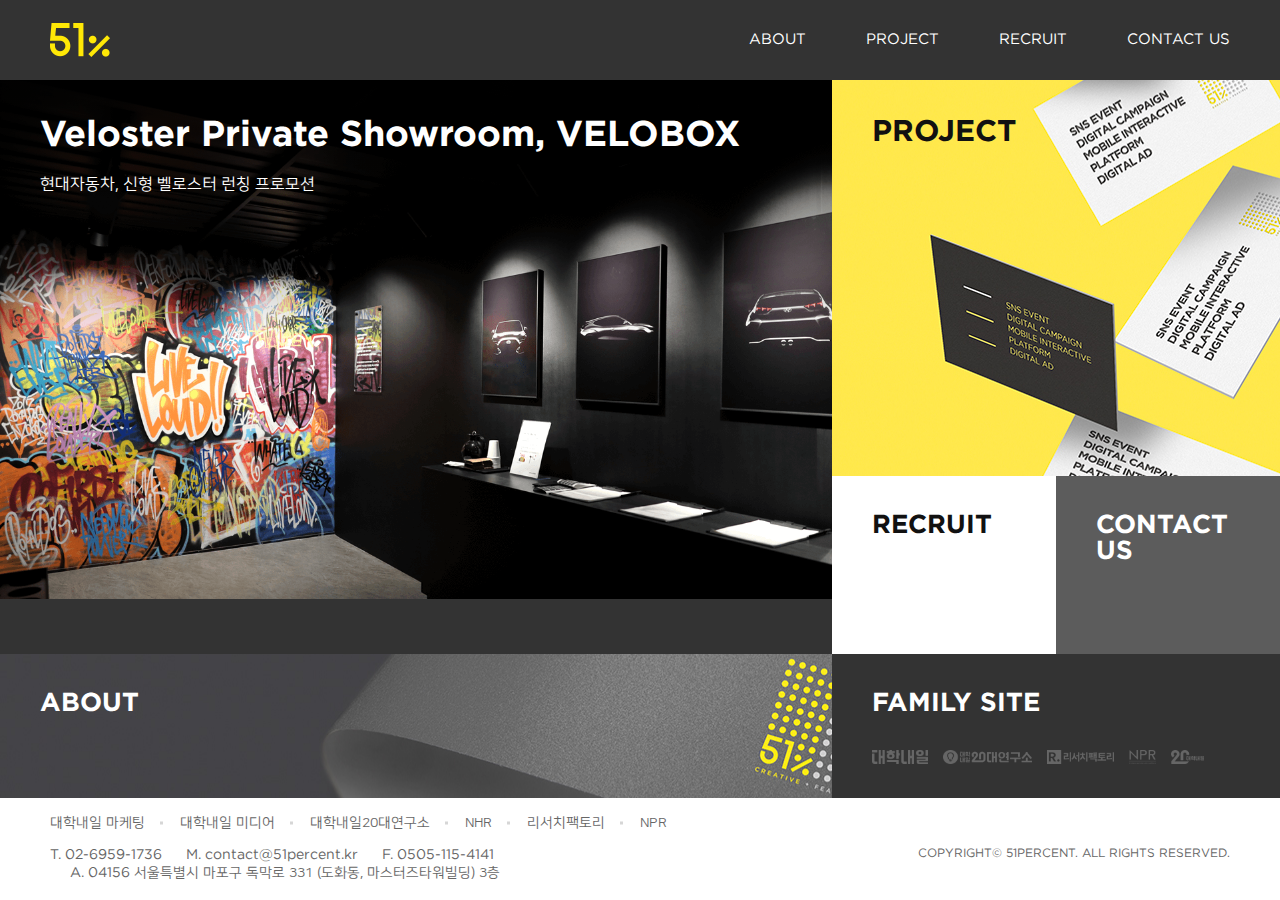
==== commit 642ad02f: "풋터 추가" ====
--- a/Index/index.html
+++ b/Index/index.html
@@ -134,6 +134,14 @@
             <!-- footer START -->
             <footer class="bgWhite">
                 <div class="grid">
+                    <ul class="foot-link-list">
+                        <li><a href="https://corp.univ.me/Solution/DigitalMarketing" target="_blank" title="대학내일 마케팅 소개 페이지로 이동">대학내일 마케팅</a></li>
+                        <li><span class="mark"></span><a href="https://corp.univ.me/Media/Facebook" target="_blank" title="대학내일 미디어 소개 페이지로 이동">대학내일 미디어</a></li>
+                        <li><span class="mark"></span><a href="https://www.20slab.org/" target="_blank" title="대학내일20대연구소 페이지로 이동">대학내일20대연구소</a></li>
+                        <li><span class="mark"></span><a href="https://www.nhrcomm.com/" target="_blank" title="NHR 페이지로 이동">NHR</a></li>
+                        <li><span class="mark"></span><a href="https://corp.univ.me/Research/General" target="_blank" title="리서치팩토리 소개 페이지로 이동">리서치팩토리</a></li>
+                        <li><span class="mark"></span><a href="http://www.nprcom.co.kr/" target="_blank" title="NPR 소개 페이지로 이동">NPR</a></li>
+                    </ul> <!-- 0726 zoe 추가 (모든 페이지 공통 추가 사항) -->
                     <div class="bizInfo gothamBook">
                         <p>T. <a href="tel:02-6959-1736">02-6959-1736</a></p>
                         <p>M. <a href="mailto:contact@51percent.kr">contact@51percent.kr</a></p>
--- a/content/styles/style.css
+++ b/content/styles/style.css
@@ -313,6 +313,37 @@
 	footer p + p { margin-left: 0.4rem; }
 }
 
+/* 0726 zoe 추가 시작 */
+.foot-link-list {
+    display: flex;
+    flex-wrap: wrap;
+    padding-bottom: 0.75rem;
+}
+.foot-link-list li {
+    position: relative;
+    margin: 0;
+}
+.foot-link-list li + li {
+    padding-left: 1.75rem;
+}
+.foot-link-list a {
+    display: block;
+    font-size: 0.6rem;
+    color: #666;
+}
+.foot-link-list .mark {
+    display: inline-block;
+    position: absolute;
+    top: 50%;
+    left: 0.75rem;
+    -webkit-transform: translateY(-50%);
+    transform: translateY(-50%);
+    width: 3px;
+    height: 3px;
+    background-color: #d6d6d6;
+}
+/* 0726 zoe 추가 끝 */
+
 footer .bizInfo,
 footer .copy {
     display: inline-block;
@@ -429,6 +460,10 @@
     border-top: 0;
 }
 
+main .foot-link-list a { /* 0726 zoe 추가 */
+    font-size: 0.7rem;
+}
+
 main footer .bizInfo {
     font-size: 0.7rem;
 }
@@ -821,7 +856,7 @@
 }
 
 .aboutSt02 {
-    background: #58585b url("../images/bg_about.jpg") no-repeat right top;
+    background: #58585b url("../images/bg_about.png") no-repeat right top;
 }
 
 .aboutSt02 .ddTit p {
@@ -1361,6 +1396,9 @@
     }
 
     /* footer */
+    .foot-link-list { /* 0726 zoe 추가 */
+        justify-content: center;
+    }
     footer .bizInfo,
     footer .copy {
         display: block;
@@ -1598,6 +1636,26 @@
     }
 
     /* footer */
+
+    /* 0726 zoe 추가 시작 */
+    .foot-link-list li {
+        width: 33.33%;
+    }
+    .foot-link-list li:nth-last-child(-n+3) {
+        padding-bottom: 5px;
+        border-bottom: 1px solid #666;
+    }
+    .foot-link-list li + li {
+        padding-left: 0;
+    }
+    .foot-link-list .mark {
+        display: none;
+    }
+    .foot-link-list a {
+        padding: 5px 0;
+        text-align: center;
+    }
+    /* 0726 zoe 추가 끝 */
     footer p + p {
         margin-left: 1rem;
     }
